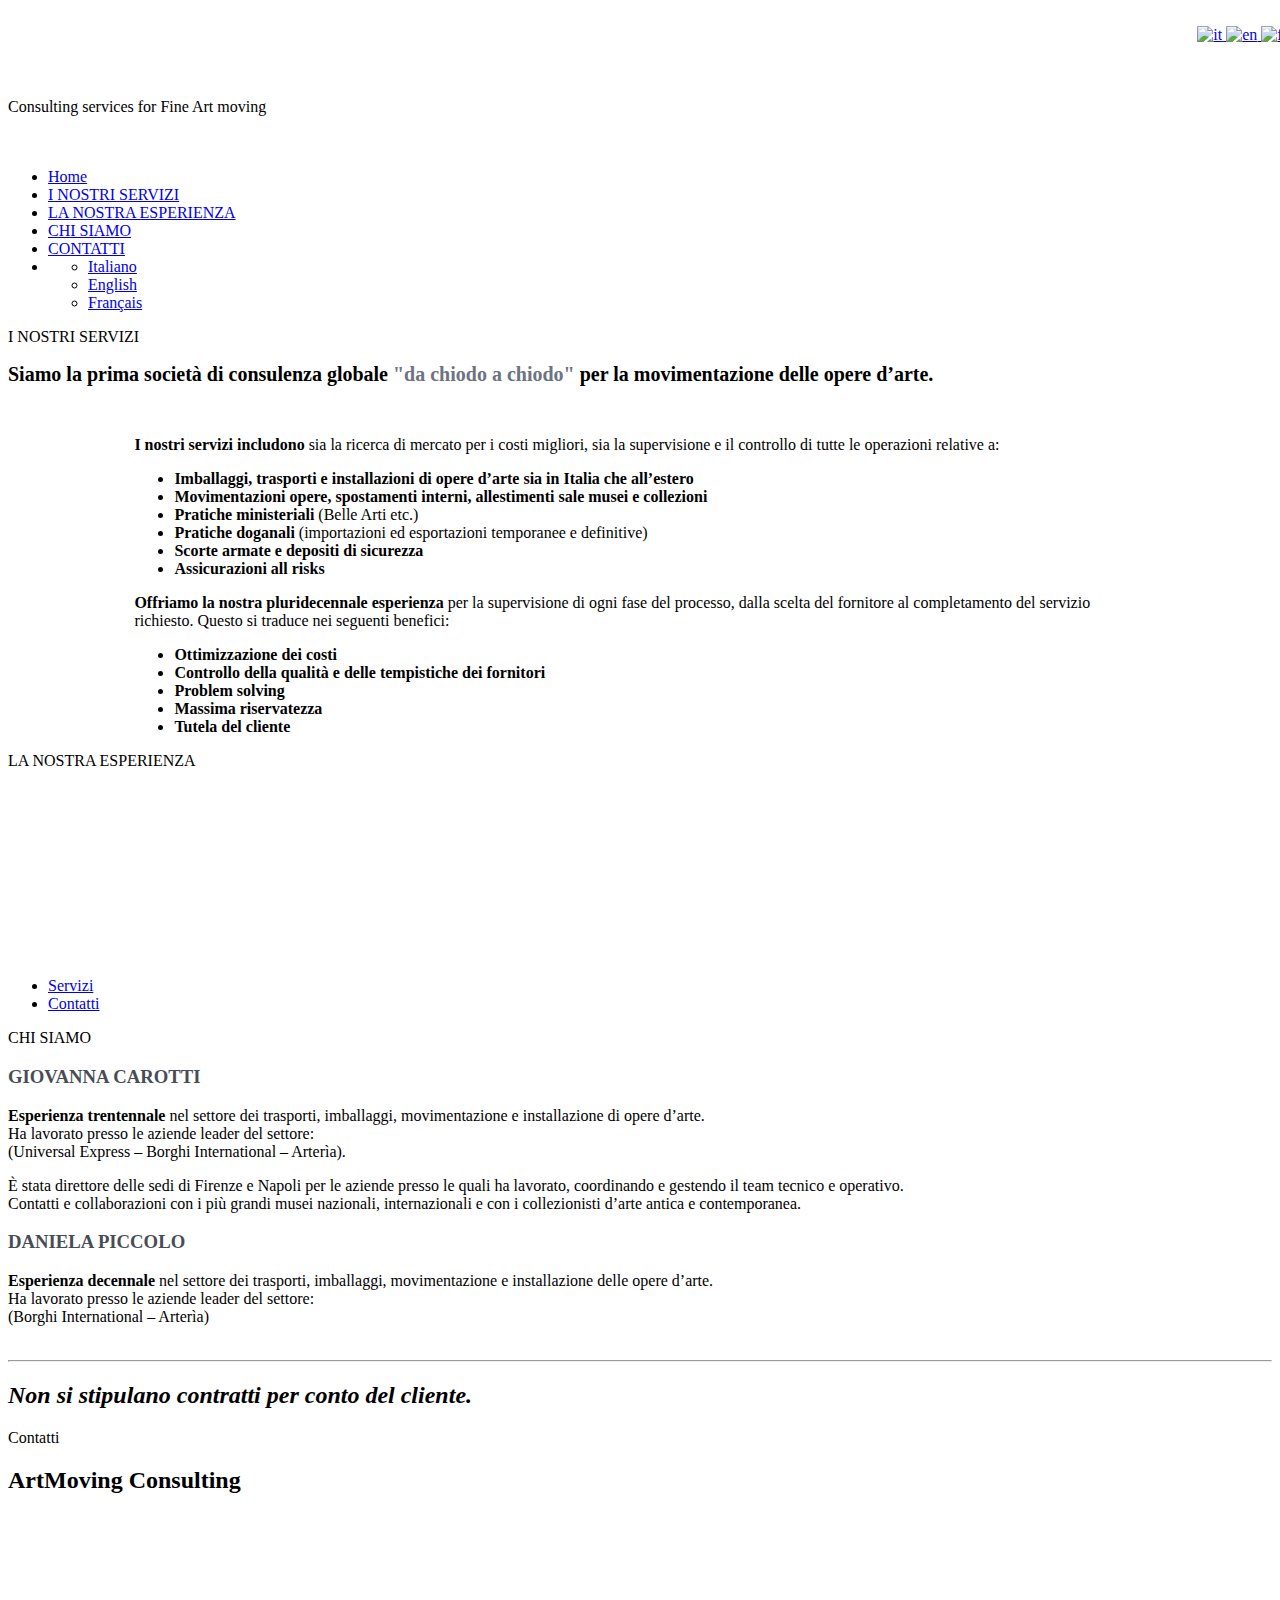
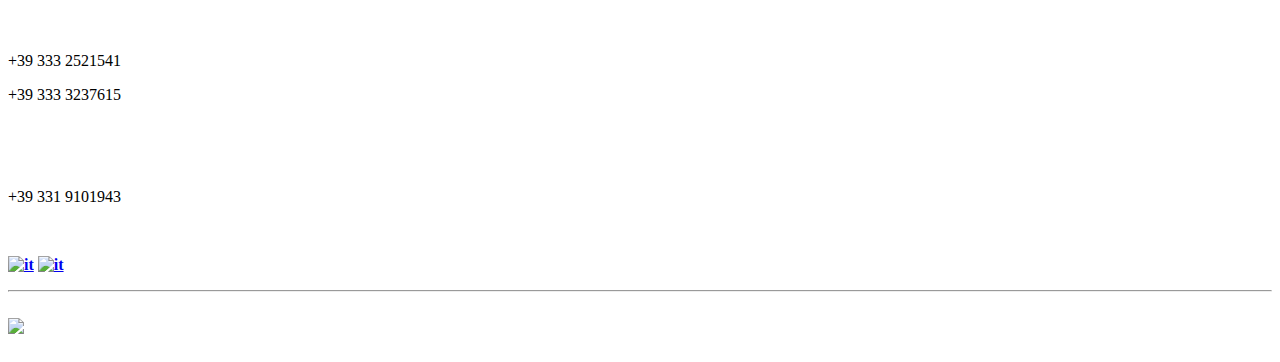
==== index.html @ 7da53ab7 "initial import" ====
<!DOCTYPE HTML>
<html>
	<head>
		<title>Art Moving Consulting</title>
		<meta http-equiv="content-type" content="text/html; charset=utf-8" />
		<meta name="description" content="Art Moving Consulting - consulting service for Fine Art Moving" />
		<meta name="keywords" content="Art Moving Consulting - consulting service for Fine Art Moving" />
		<link href="http://fonts.googleapis.com/css?family=Source+Sans+Pro:400,400italic,700,900" rel="stylesheet" />
		<link rel="icon" href="images/favicon.gif" type="image/gif" />
		<!--[if lte IE 8]><script src="js/html5shiv.js"></script><link rel="stylesheet" href="css/ie8.css" /><![endif]-->
		<script src="js/jquery.min.js"></script>
		<script src="js/jquery.dropotron.js"></script>
		<script src="js/config.js"></script>
		<script src="js/skel.min.js"></script>
		<script src="js/skel-panels.min.js"></script>
		<noscript>
			<link rel="stylesheet" href="css/skel-noscript.css" />
			<link rel="stylesheet" href="css/style.css" />
			<link rel="stylesheet" href="css/style-desktop.css" />
			<link rel="stylesheet" href="css/style-mobile.css" />
		</noscript>
	</head>
	<body class="homepage">

		<!-- Header Wrapper -->
			<div id="header-wrapper" class="wrapper">
				<div class="container">
					<div class="row">
						<div class="12u">
						
							<!-- Header -->
								<div id="header">
										<br/>
										<div style="width:100%;text-align:right; position: absolute;padding-right:30px;" class="mobile-hide">
											<a href="index.html" class="image">
												<img src="images/it.png" alt="it" />
											</a>
											<a href="index_en.html" class="image">
												<img src="images/en.png" alt="en" />
											</a>
											<a href="index_fr.html" class="image">
												<img src="images/fr.png" alt="fr" />
											</a>
										</div>
											
									<!-- Logo -->
										<div id="logo" >
											
											<br class="mobile-hide" />
											<br class="mobile-hide" />
											<br class="mobile-hide" />
											<a href="#" class="image ">
												<img src="images/logo_home.png" alt="" />
											</a>
											<br/>
											<!--<h1><a href="#">Art Moving consulting</a></h1>-->
											<span class="byline">Consulting services for Fine Art moving</span>
											<br/>
											<br/>
											<br/>
											<span class="byline"></span>
										</div>
									<!-- /Logo -->
									
									<!-- Nav -->
										<nav id="nav">
											<ul>
												<li class="current_page_item"><a href="#header-wrapper">Home</a></li>
												<li><a href="#titleServizi">I NOSTRI SERVIZI</a></li>
												<li><a href="#titleExperience">LA NOSTRA ESPERIENZA</a></li>
												<li><a href="#titleGallery">CHI SIAMO</a></li>
												<li><a href="#titleContacts">CONTATTI</a></li>
												<li>
													<ul>
														<li><a href="index.html">Italiano</a></li>
														<li><a href="index_en.html">English</a></li>
														<li><a href="index_fr.html">Français</a></li>
													</ul>
												</li>
											</ul>
										</nav>
							<!-- /Nav -->

								</div>
							<!-- /Header -->

						</div>
					</div>
				</div>
			</div>
		<!-- /Header Wrapper -->
		
		<!-- Intro Wrapper -->
			<div id="intro-wrapper" class="wrapper wrapper-style2">
				<div class="title" id="titleServizi">I NOSTRI SERVIZI</div>
				<div class="container">
					<div class="row">
						<div class="12u">
							
							<!-- Intro -->
								<section >
									<h2 style="font-size:1.25em;">Siamo la prima società di consulenza globale <strong style="color:#6D7381;">"da chiodo a chiodo"</strong> per la movimentazione delle opere d’arte.</h2>
									<br/>
									<div style="padding:0 10% 0 10%;">
										<div class="row">
											<div class="6u">
												<p >
													<strong>I nostri servizi includono</strong> sia la ricerca di mercato per i costi migliori, sia la supervisione e il controllo di tutte le operazioni relative a: <br class="mobile-hide" />
												
																				
												
													<ul >
														<li class="icon icon-ok-sign"><strong> Imballaggi, trasporti e installazioni di opere d’arte sia in Italia che all’estero</strong></li>
														<li class="icon icon-ok-sign"><strong> Movimentazioni opere, spostamenti interni, allestimenti sale musei e collezioni</strong></li>
														<li class="icon icon-ok-sign"><strong> Pratiche ministeriali</strong> (Belle Arti etc.)</li>
														<li class="icon icon-ok-sign"><strong> Pratiche doganali </strong>(importazioni ed esportazioni temporanee e definitive)</li>
														<li class="icon icon-ok-sign"><strong> Scorte armate e depositi di sicurezza</strong></li>
														<li class="icon icon-ok-sign"><strong> Assicurazioni all risks</strong></li>
													</ul>
													
												</p>
											</div>	
											<div class="6u">
												<p class="style2">
													<strong >Offriamo la nostra pluridecennale esperienza</strong> per la supervisione di ogni fase del processo, dalla scelta del fornitore al completamento del servizio richiesto. Questo si traduce nei seguenti benefici: <br class="mobile-hide" />
													<ul>
														<li class="icon icon-ok-sign"><strong> Ottimizzazione dei costi</strong></li>
														<li class="icon icon-ok-sign"><strong> Controllo della qualità e delle tempistiche dei fornitori</strong></li>
														<li class="icon icon-ok-sign"><strong> Problem solving</strong></li>
														<li class="icon icon-ok-sign"><strong> Massima riservatezza</strong></li>
														<li class="icon icon-ok-sign"><strong> Tutela del cliente</strong></li>
													</ul>
												</p>	
											</div>
										</div>	
									</div>
								</section>
								
							<!-- /Intro -->
							
						</div>
					</div>
				</div>
				
			</div>
		<!-- /Intro Wrapper -->
		
		<!-- Main Wrapper -->
			<div class="wrapper wrapper-style21" id="ourExperience">
				<div class="title" id="titleExperience">LA NOSTRA ESPERIENZA</div>
				<div class="container">
					<div class="row">
						<div class="12u">
							
							<!-- Main -->
								<div id="main">
									
									
									
									<!-- Features -->
										<section id="features">
											<div class="feature-list">
												<div>
													<div class="row">
														<div class="6u">
															<section>
																<h3 class="icon icon-folder-open"><font color="white">COSA FACCIAMO</font></h3>
																<p><font color="white"><b><font color="white">Dopo una lunga esperienza maturata lavorando per le maggiori aziende di opere d'arte </font></b> mettiamo la nostra preparazione a disposizione di collezionisti d’arte antica e contemporanea, musei, gallerie d’arte, fondazioni, per fornire consulenze per la movimentazione, l’imballaggio, il trasporto di opere d’arte, spedizioni, formalità di esportazione e importazione, assicurazioni.</font></p>
															</section>
														</div>
														<div class="6u">
															<section>
																<h3 class="icon icon-globe"><font color="white">A CHI CI RIVOLGIAMO</font></h3>
																<p><font color="white">A collezionisti, musei, gallerie, fondazioni <b><font color="white">offriamo</font></b> una figura specificatamente studiata per valutare i costi dei trasporti e delle movimentazioni delle opere d’arte, chiedendo preventivi e scegliendo quelli più vantaggiosi, una figura professionale di fiducia che abbia il know how delle operazioni e che conosca e sappia gestire tutti gli aspetti del lavoro.</font></p>
															</section>
														</div>
													</div>
												</div>
											</div>
											<ul class="actions actions-centered">
												<li><a href="#titleServizi" class="button button-style3 button-big">Servizi</a></li>
												<li><a href="#titleContacts" class="button button-style3 button-big">Contatti</a></li>
											</ul>
										</section>
									<!-- /Features -->
									
								</div>
							<!-- /Main -->
							
						</div>
					</div>
				</div>
			</div>
		<!-- /Main Wrapper -->
		
		<!-- Highlights Wrapper -->
			<div class="wrapper wrapper-style2" id="gallery">
				<div class="title" id="titleGallery">CHI SIAMO</div>
				<div class="container">
					<div class="row">
						<div class="12u">
						
						<!-- Highlights -->
								<div id="main">
								<!-- Image 
								
										<a href="#" class="image ">
											<img src="images/logo.png" alt="" />
										</a>
									 -->
									<section id="features">
									<div class="feature-list">
										<div>
											<div class="row">
												<div class="6u">
													<section >
														<h3 class="icon icon-star"><font color="#484d55">GIOVANNA CAROTTI</font></h3>
														<p><b>Esperienza trentennale </b>nel settore dei trasporti, imballaggi, movimentazione e installazione di opere d’arte.<br/> Ha lavorato presso le aziende leader del settore: <br/>(Universal Express – Borghi International – Arterìa).</p>
														<p class="style3">
														È stata direttore delle sedi di Firenze e Napoli per le aziende presso le quali ha lavorato, coordinando e gestendo il team tecnico e operativo. 
														<br/>Contatti e collaborazioni con i più grandi musei nazionali, internazionali e con i collezionisti d’arte antica e contemporanea.
														</p>
													</section>
												</div>
												<div class="6u">
													<section>
														<h3 class="icon icon-star"><font color="#484d55">DANIELA PICCOLO</font></h3>
														<p><b>Esperienza decennale </b> nel settore dei trasporti, imballaggi, movimentazione e installazione delle opere d’arte. <br/>Ha lavorato presso le aziende leader del settore: <br/>(Borghi International – Arterìa)
														<br class="mobile-hide" />
														<br class="mobile-hide" />
													</section>
												</div>
											</div>
										</div>
											
											
									</div>
								</div>
								</section>
							
									<hr>
									<footer class="style2">
										<h2><i>Non si stipulano contratti per conto del cliente.</i></h2>
									</footer>
								</section >
							</div>
						</div>
					</div>
				</div>
			</div>
		<!-- /Highlights Wrapper -->

		<!-- Footer Wrapper -->
			<div id="footer-wrapper" class="wrapper">
				<div class="title" id="titleContacts">Contatti</div>
				<div class="container">
					<div class="row">
						<div class="12u">

							<!-- Footer -->
								<div id="footer">
									<header class="style1">
										<h2>ArtMoving Consulting</h2>
									</header>
									<br class="mobile-hide" />
									<br class="mobile-hide" />
									<br class="mobile-hide" />
									<!--
									<div>
										<div class="row">
											
											<div class="6u">

												 Contact Form 
													<section class="footer-one">
														<form method="post" action="#">
															<div>
																<div class="row half">
																	<div class="6u">
																		<input type="text" class="text" name="name" id="contact-name" placeholder="Name" />
																	</div>
																	<div class="6u">
																		<input type="text" class="text" name="name" id="contact-email" placeholder="Email" />
																	</div>
																</div>
																<div class="row half">
																	<div class="12u">
																		<textarea name="message" id="contact-message" placeholder="Message"></textarea>
																	</div>
																</div>
																<div class="row">
																	<div class="12u">
																		<ul class="actions">
																			<li><input type="submit" class="button button-style1" value="Send" /></li>
																			<li><input type="reset" class="button button-style2" value="Reset" /></li>
																		</ul>
																	</div>
																</div>
															</div>
														</form>
													</section>
												 /Contact Form 

											</div>
											-->
											<div  class="12u">
											
												<!-- Contacts -->
													<section class="footer">
														<div class="feature-list">
															<div class="row">
																<!--
																<div class="4u">
																		<p><b><font color="white">Sede legale</font></b></p>
																		<p><font color="white">ArtMoving Consulting sas</font><br />

																			Casa La Croce 1 - Loc. Buggiana<br />
																			47010 Galeata (FC), Italia<br/>
																			<font color="white">P.IVA/VAT: IT04029960400</font>
																		</p>
																		<p class="icon icon-envelope"> 
																			<font color="white">info@artmovingconsulting.it</font>
																		</p>
																</div>
																
																	<div class="6u">
																		<section>
																			<h3 class="icon icon-comment">Social</h3>
																			<p>
																				<a href="http://twitter.com/n33co">@n33co</a><br />
																				<a href="http://dribbble.com/n33">dribbble.com/n33</a><br />
																				<a href="#">facebook.com/untitled</a>
																			</p>
																		</section>
																	</div>
																-->
																<div class="4u">
																	<section id="contactsGiovanna">
																		<p><b><font color="white">Giovanna Carotti</font></b>
																		</p>
																		<p class="icon icon-envelope"> 
																			<font color="white">giovanna@artmovingconsulting.it</font>
																		</p>
																		<p class="icon icon-phone"> 
																			+39 333 2521541
																		</p>
																		<p class="icon icon-phone"> 
																			+39 333 3237615
																		</p>
																	</section>
																</div>
																<div class="4u">
																	<section id="contactsDaniela">
																		<p><b><font color="white">Daniela Piccolo</font></b>
																		</p>
																		<p class="icon icon-envelope"> 
																			<font color="white">daniela@artmovingconsulting.it</font>
																		</p>
																		<p class="icon icon-phone"> 
																			+39 331 9101943
																		</p>
																	</section>
																</div>
																<div class="4u">
																		<section>
																			<p><b><font color="white">Social</p>
																			<p><a href="https://www.facebook.com/pages/Art-Moving-Consulting/504362689684345"><img src="images/fb.png" alt="it" /></a>&nbsp;<a href="https://twitter.com/ArtMovingConsul"><img src="images/tw.png" alt="it" /></a></p>
																		</section>
																</div>
															</div>
														</div>
													</section>
												<!-- /Contacts -->
													
											</div>
											<!--
										</div>
									</div>
									-->
									<hr />
								</div>
							<!-- /Footer -->

							<!-- Copyright -->
								<div id="copyright">
									<span>
										&copy; Copyright 2013-2014 &nbsp;&nbsp;&nbsp; <font color="white">ArtMoving Consulting sas</font> &nbsp;&nbsp;&nbsp;  P.IVA/VAT: <font color="white">IT04029960400</font> &nbsp;&nbsp;&nbsp; <font color="white">info@artmovingconsulting.it </font> 
									</span>
									<span>
										<font style="font-size:9px;"> thanks to</font> <br/>
										<img src="images/cc30.png" alt="CC3.0"  style="width:60px;height:25px;" /> <br/>
										<font style="font-size:9px;"> html5up.net</font>
									</span>
								</div>

							<!-- /Copyright -->
							
						</div>
					</div>

				</div>
			</div>
			
		<!-- /Footer Wrapper -->

	</body>
</html>
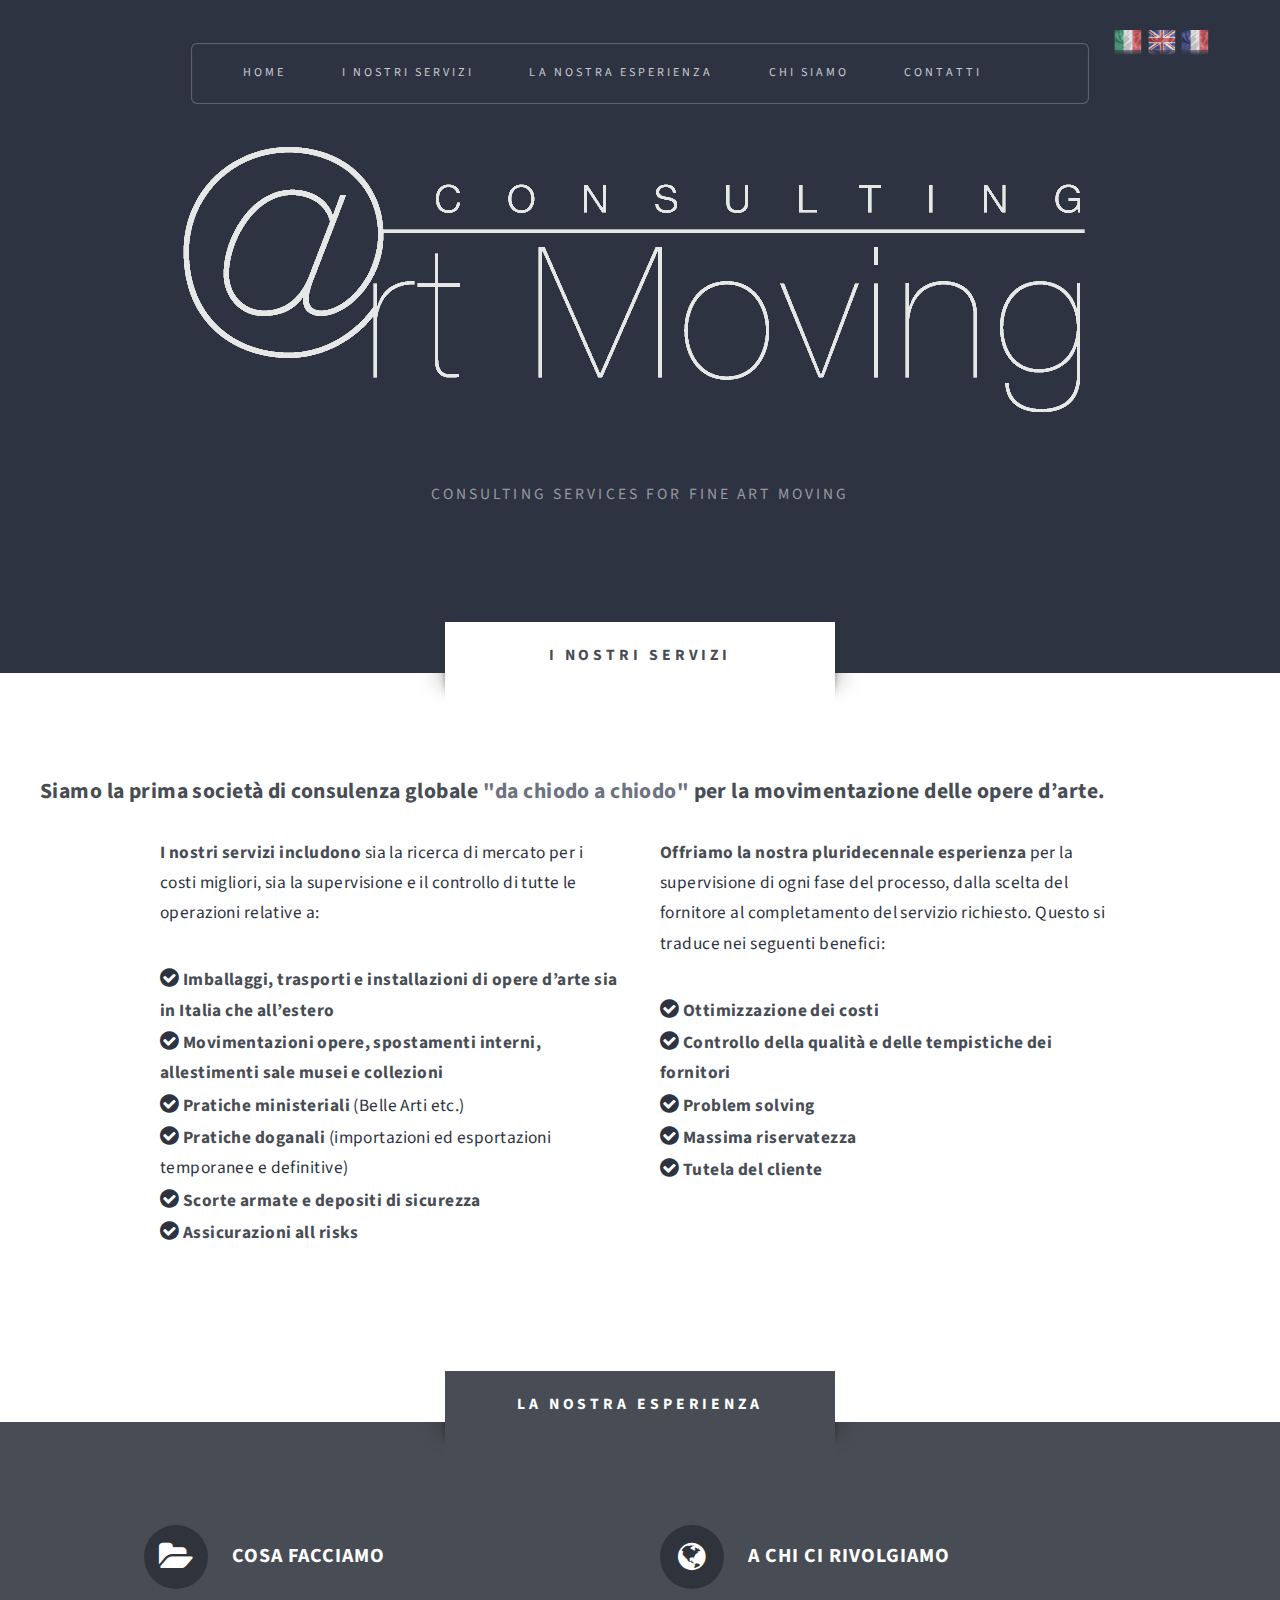
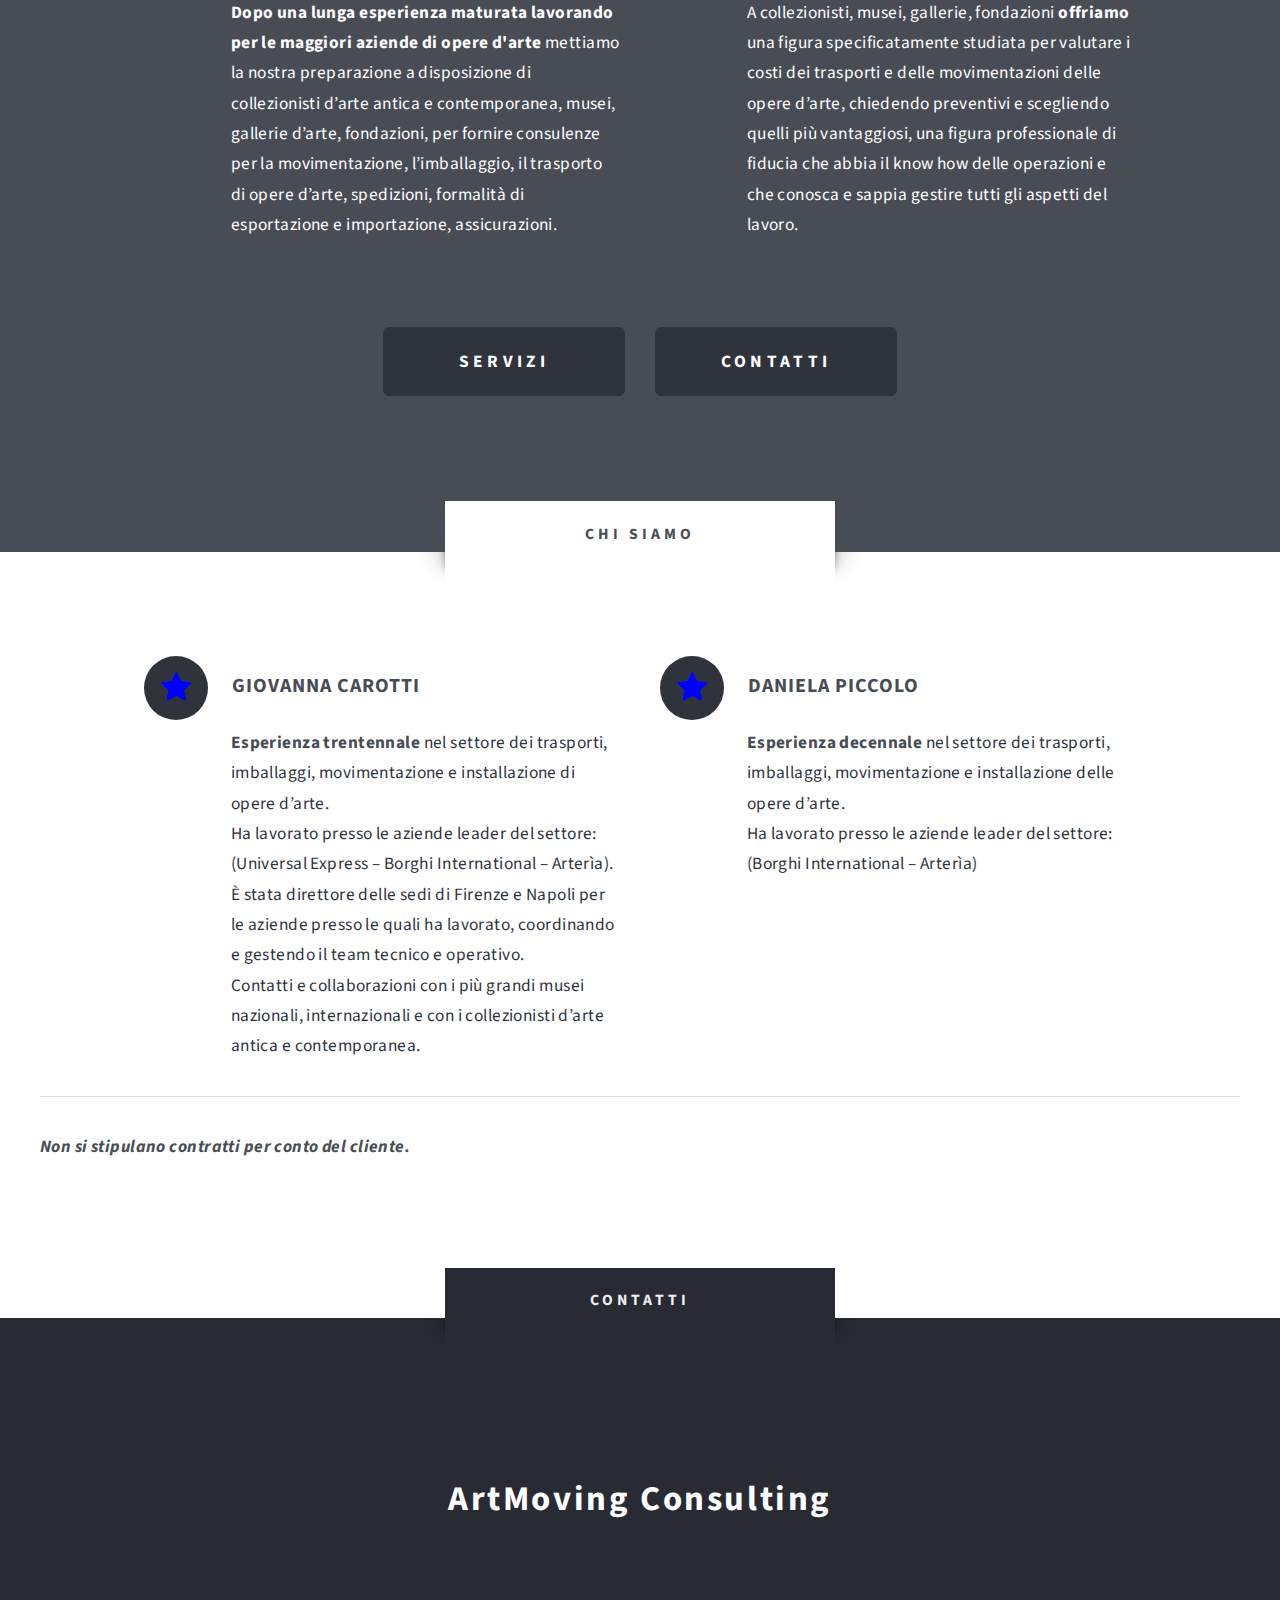
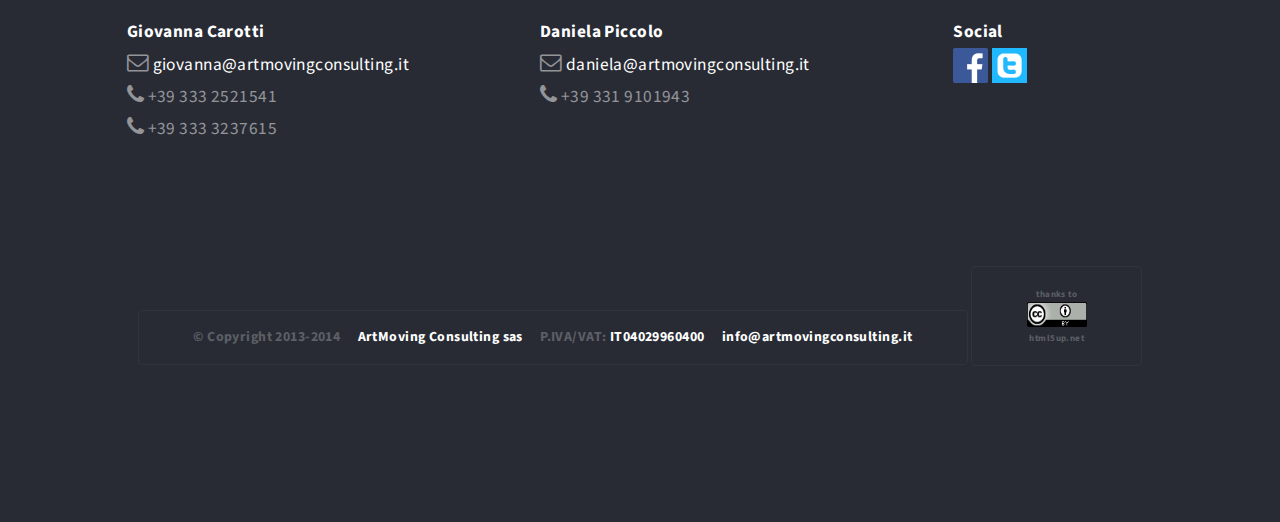
==== commit e9d16678: "Update index.html" ====
--- a/index.html
+++ b/index.html
@@ -6,7 +6,7 @@
 		<meta name="description" content="Art Moving Consulting - consulting service for Fine Art Moving" />
 		<meta name="keywords" content="Art Moving Consulting - consulting service for Fine Art Moving" />
 		<link href="http://fonts.googleapis.com/css?family=Source+Sans+Pro:400,400italic,700,900" rel="stylesheet" />
-		<link rel="icon" href="images/favicon.gif" type="image/gif" />
+		<link rel="icon" href="https://artmovingconsulting.herokuapp.com/images/favicon.gif" type="image/gif" />
 		<!--[if lte IE 8]><script src="js/html5shiv.js"></script><link rel="stylesheet" href="css/ie8.css" /><![endif]-->
 		<script src="js/jquery.min.js"></script>
 		<script src="js/jquery.dropotron.js"></script>
@@ -404,4 +404,4 @@
 		<!-- /Footer Wrapper -->
 
 	</body>
-</html>+</html>
--- a/css/ie8.css
+++ b/css/ie8.css
@@ -0,0 +1,28 @@
+/*
+	Escape Velocity 2.0 by HTML5 UP
+	html5up.net | @n33co
+	Free for personal and commercial use under the CCA 3.0 license (html5up.net/license)
+*/
+
+/*********************************************************************************/
+/* Wrappers                                                                      */
+/*********************************************************************************/
+
+	.wrapper
+	{
+	}
+
+		.wrapper .title:before,
+		.wrapper .title:after
+		{
+			display: none;
+    	}
+ 
+/*********************************************************************************/
+/* Copyright                                                                     */
+/*********************************************************************************/
+
+	#copyright
+	{
+		margin: 0em 0 0 0;
+	}
--- a/css/skel-noscript.css
+++ b/css/skel-noscript.css
@@ -0,0 +1 @@
+html,body,div,span,applet,object,iframe,h1,h2,h3,h4,h5,h6,p,blockquote,pre,a,abbr,acronym,address,big,cite,code,del,dfn,em,img,ins,kbd,q,s,samp,small,strike,strong,sub,sup,tt,var,b,u,i,center,dl,dt,dd,ol,ul,li,fieldset,form,label,legend,table,caption,tbody,tfoot,thead,tr,th,td,article,aside,canvas,details,embed,figure,figcaption,footer,header,hgroup,menu,nav,output,ruby,section,summary,time,mark,audio,video{margin:0;padding:0;border:0;font-size:100%;font:inherit;vertical-align:baseline}article,aside,details,figcaption,figure,footer,header,hgroup,menu,nav,section{display:block}body{line-height:1}ol,ul{list-style:none}blockquote,q{quotes:none}blockquote:before,blockquote:after,q:before,q:after{content:'';content:none}table{border-collapse:collapse;border-spacing:0}body{-webkit-text-size-adjust:none}*,*:before,*:after{-moz-box-sizing:border-box;-webkit-box-sizing:border-box;-o-box-sizing:border-box;-ms-box-sizing:border-box;box-sizing:border-box}.container{width:1200px;margin:0 auto}.\31 2u{width:100%}.\31 1u{width:91.6666666667%}.\31 0u{width:83.3333333333%}.\39 u{width:75%}.\38 u{width:66.6666666667%}.\37 u{width:58.3333333333%}.\36 u{width:50%}.\35 u{width:41.6666666667%}.\34 u{width:33.3333333333%}.\33 u{width:25%}.\32 u{width:16.6666666667%}.\31 u{width:8.3333333333%}.\-11u{margin-left:91.6666666667%}.\-10u{margin-left:83.3333333333%}.\-9u{margin-left:75%}.\-8u{margin-left:66.6666666667%}.\-7u{margin-left:58.3333333333%}.\-6u{margin-left:50%}.\-5u{margin-left:41.6666666667%}.\-4u{margin-left:33.3333333333%}.\-3u{margin-left:25%}.\-2u{margin-left:16.6666666667%}.\-1u{margin-left:8.3333333333%}.row>*{padding:40px 0 0 40px;float:left;-moz-box-sizing:border-box;-webkit-box-sizing:border-box;-o-box-sizing:border-box;-ms-box-sizing:border-box;box-sizing:border-box}.row+.row>*{padding-top:40px}.row{margin-left:-40px}.row:after{content:'';display:block;clear:both;height:0}.row:first-child>*{padding-top:0}.row>*{padding-top:0}.row.flush{margin-left:0}.row.flush>*{padding:0 !important}.row.half>*{padding:20px 0 0 20px}.row.half+.row.half>*{padding-top:20px}.row.half{margin-left:-20px}.row.double>*{padding:80px 0 0 80px}.row.double+.row.double>*{padding-top:80px}.row.double{margin-left:-80px}--- a/css/style.css
+++ b/css/style.css
@@ -0,0 +1,1176 @@
+@charset 'UTF-8';
+
+@font-face
+{
+	font-family: 'FontAwesome';
+	src: url('fonts/fontawesome-webfont.eot?v=3.0.1');
+	src: url('fonts/fontawesome-webfont.eot?#iefix&v=3.0.1') format('embedded-opentype'),
+	     url('fonts/fontawesome-webfont.woff?v=3.0.1') format('woff'),
+	     url('fonts/fontawesome-webfont.ttf?v=3.0.1') format('truetype'),
+	     url('fonts/fontawesome-webfont.svg#FontAwesome') format('svg');
+	font-weight: normal;
+	font-style: normal;
+}
+
+@font-face
+{
+	font-family: 'Font-Awesome-Social';
+	src: url('fonts/fontawesome-social-webfont.eot');
+	src: url('fonts/fontawesome-social-webfont.eot?#iefix') format('embedded-opentype'),
+	     url('fonts/fontawesome-social-webfont.woff') format('woff'),
+		 url('fonts/fontawesome-social-webfont.ttf') format('truetype'),
+		 url('fonts/fontawesome-social-webfont.svg#Font-Awesome-More') format('svg');
+	font-weight: normal;
+	font-style: normal;
+}
+/*
+	Escape Velocity 2.0 by HTML5 UP
+	html5up.net | @n33co
+	Free for personal and commercial use under the CCA 3.0 license (html5up.net/license)
+*/
+
+/*********************************************************************************/
+/* Basic                                                                         */
+/*********************************************************************************/
+
+	*
+	{
+		-moz-box-sizing: border-box;
+		-webkit-box-sizing: border-box;
+		-o-box-sizing: border-box;
+		-ms-box-sizing: border-box;
+		box-sizing: border-box;
+	}
+
+	body, input, textarea, select
+	{
+		font-family: 'Source Sans Pro', sans-serif;
+		font-weight: 400;
+		color: #2D3341;
+	}
+
+	h1,h2,h3,h4,h5,h6
+	{
+		font-weight: 700;
+		color: #484d55;
+	}
+	
+	h1 a, h2 a, h3 a, h4 a, h5 a, h6 a
+	{
+		color: inherit;
+		text-decoration: none;
+	}
+
+	a
+	{
+		text-decoration: underline;
+		color: #717479;
+		-moz-transition: color .25s ease-in-out;
+		-webkit-transition: color .25s ease-in-out;
+		-o-transition: color .25s ease-in-out;
+		-ms-transition: color .25s ease-in-out;
+		transition: color .25s ease-in-out;
+	}
+	
+		a:hover
+		{
+			text-decoration: none;
+		}
+
+	strong, b
+	{
+		font-weight: 700;
+		color: #484d55;
+	}
+	
+	blockquote
+	{
+		border-left: solid 0.5em #ddd;
+		padding: 1em 0 1em 2em;
+		font-style: italic;
+	}
+	
+	em, i
+	{
+		font-style: italic;
+	}
+	
+	hr
+	{
+		border: 0;
+		border-top: solid 1px #ddd;
+	}
+	
+	sub
+	{
+		position: relative;
+		top: 0.5em;
+		font-size: 0.8em;
+	}
+	
+	sup
+	{
+		position: relative;
+		top: -0.5em;
+		font-size: 0.8em;
+	}
+	
+	table
+	{
+		width: 100%;
+	}
+	
+		table.style1
+		{
+			width: 100%;
+		}
+		
+			table.style1 tbody tr:nth-child(2n+2)
+			{
+				background: #f4f4f4;
+			}
+			
+			table.style1 td
+			{
+				padding: 0.5em 1em 0.5em 1em;
+			}
+			
+			table.style1 th
+			{
+				text-align: left;
+				font-weight: 400;
+				padding: 0.5em 1em 0.5em 1em;
+			}
+		
+			table.style1 thead
+			{
+				background: #484d55;
+				color: #fff;
+			}
+			
+			table.style1 tfoot
+			{
+				background: #eee;
+			}
+			
+			table.style1 tbody
+			{
+			}
+
+	form
+	{
+	}
+	
+		form label
+		{
+			display: block;
+			color: #484d55;
+		}
+	
+		form input.text,
+		form select,
+		form textarea
+		{
+			-webkit-appearance: none;
+			display: block;
+			border: 0;
+			background: #eee;
+			box-shadow: inset 0px 0px 1px 0px #a0a1a7;
+			border-radius: 0.35em;
+			width: 100%;
+			padding: 0.75em 1em 0.75em 1em;
+			-moz-transition: all .25s ease-in-out;
+			-webkit-transition: all .25s ease-in-out;
+			-o-transition: all .25s ease-in-out;
+			-ms-transition: all .25s ease-in-out;
+			transition: all .25s ease-in-out;
+		}
+
+			form input.text:hover,
+			form select:hover,
+			form textarea:hover
+			{
+			}
+
+			form input.text:focus,
+			form select:focus,
+			form textarea:focus
+			{
+				background: #f8f8f8;
+			}
+			
+			form textarea
+			{
+				min-height: 12em;
+			}
+
+			form .formerize-placeholder
+			{
+				color: #555 !important;
+				font-style: italic;
+			}
+
+			form ::-webkit-input-placeholder
+			{
+				color: #555 !important;
+				font-style: italic;
+			}
+
+			form :-moz-placeholder
+			{
+				color: #555 !important;
+				font-style: italic;
+			}
+
+			form ::-moz-placeholder
+			{
+				color: #555 !important;
+				font-style: italic;
+			}
+
+			form :-ms-input-placeholder
+			{
+				color: #555 !important;
+				font-style: italic;
+			}
+
+			form ::-moz-focus-inner
+			{
+				border: 0;
+			}
+
+	.nobr
+	{
+		white-space: nowrap;
+	}
+
+	br.clear
+	{
+		clear: both;
+	}
+	
+	p, ul, ol, dl, table, blockquote, form
+	{
+		margin-bottom: 2em;
+	}
+	
+	section,
+	article
+	{
+		margin-bottom: 3em;
+	}
+	
+	section > :last-child,
+	article > :last-child
+	{
+		margin-bottom: 0;
+	}
+
+	section:last-child,
+	article:last-child
+	{
+		margin-bottom: 0;
+	}
+	
+	header.style1
+	{
+		text-align: center;
+	}
+
+		header.style1 h2
+		{
+			font-weight: 700;
+		}
+		
+		header.style1 .byline
+		{
+			color: #b1b4b9;
+		}
+
+	.image
+	{
+		display: inline-block;
+	}
+	
+		.image img
+		{
+			display: block;
+			width: 100%;
+		}
+
+	.image-full
+	{
+		display: block;
+		width: 100%;
+		margin: 0 0 2em 0;
+	}
+
+	.image-left
+	{
+		float: left;
+		margin: 0 2em 2em 0;
+	}
+	
+	.image-centered
+	{
+		display: block;
+		margin: 0 0 2em 0;
+	}
+
+		.image-centered img
+		{
+			margin: 0 auto;
+			width: auto;
+		}
+		
+	.image-featured
+	{
+		display: block;
+		width: 100%;
+		margin: 0 0 2em 0;
+	}
+	
+	.button
+	{
+		display: inline-block;
+		background: #444;
+		text-align: center;
+		text-transform: uppercase;
+		font-weight: 700;
+		letter-spacing: 0.25em;
+		text-decoration: none;
+		border-radius: 0.35em;
+		border: 0;
+		outline: 0;
+		cursor: pointer;
+		-moz-transition: all .25s ease-in-out;
+		-webkit-transition: all .25s ease-in-out;
+		-o-transition: all .25s ease-in-out;
+		-ms-transition: all .25s ease-in-out;
+		transition: all .25s ease-in-out;
+	}
+
+		.button-style1
+		{
+			background: #e97770;
+			color: #fff;
+		}
+
+			.button-style1:hover
+			{
+				background-color: #f98780;
+			}
+			
+			.button-style1:active
+			{
+				background-color: #d96760;
+			}
+
+		.button-style2
+		{
+			background: none;
+			color: #606167;
+			box-shadow: inset 0px 0px 2px 0px #a0a1a7;
+		}
+		
+			.button-style2:hover
+			{
+				box-shadow: inset 0px 0px 2px 0px #606167;
+			}
+		
+			.button-style2:active
+			{
+				box-shadow: inset 0px 0px 2px 0px #202127;
+			}
+
+		.button-style3
+		{
+			background: #2f333b;
+			color: #fff;
+		}
+
+			.button-style3:hover
+			{
+				background-color: #3f434b;
+			}
+			
+			.button-style3:active
+			{
+				background-color: #1f232b;
+			}
+			
+		.button-style4
+		{
+			background: #919499;
+			color: #484D55 ;
+		}
+
+			.button-style4:hover
+			{
+				background-color: #1f232b;
+			}
+			
+			.button-style4:active
+			{
+				background-color: #2f333b;
+			}
+	ul.style1
+	{
+	}
+	
+	ul.style2
+	{
+	}
+	
+		ul.style2 li
+		{
+			border-top: solid 1px #eee;
+			padding: 1.5em 0 0 0;
+			margin: 1.5em 0 0 0;
+		}
+		
+		ul.style2 li:first-child
+		{
+			border-top: 0;
+			padding-top: 0;
+			margin-top: 0;
+		}
+	
+	ul.style3
+	{
+		align: right;
+	}
+	
+		ul.style3 li
+		{
+			border-top: solid 1px #eee;
+			padding: 0.5em 0 0 0;
+			margin: 0.5em 0 0 0;
+		}
+		
+		ul.style3 li:first-child
+		{
+			border-top: 0;
+			padding-top: 0;
+			margin-top: 0;
+		}
+	
+	ol.style1
+	{
+	}
+		
+	.actions
+	{
+	}
+
+	.feature-list
+	{
+	}
+
+		.feature-list h3
+		{
+			color: #e97770 !important;
+		}
+		
+			.feature-list h3:before
+			{
+				position: relative;
+				display: inline-block;
+				color: #fff;
+				background: #2f333b;
+				border-radius: 1em;
+				text-align: center;
+			}
+
+/*********************************************************************************/
+/* Icons                                                                         */
+/*********************************************************************************/
+
+	/*
+		Powered by:
+		
+		Font Awesome (http://fortawesome.github.com/Font-Awesome/)
+		Font Awesome More (http://gregoryloucas.github.com/Font-Awesome-More/)
+	*/
+
+	.icon
+	{
+		text-decoration: none;
+	}
+
+		.icon:before
+		{
+			font-size: 1.25em;
+			text-decoration: none;
+			font-family: FontAwesome;
+			font-weight: normal;
+			font-style: normal;
+			-webkit-text-rendering: optimizeLegibility;
+			-moz-text-rendering: optimizeLegibility;
+			-ms-text-rendering: optimizeLegibility;
+			-o-text-rendering: optimizeLegibility;
+			text-rendering: optimizeLegibility;
+			-webkit-font-smoothing: antialiased;
+			-moz-font-smoothing: antialiased;
+			-ms-font-smoothing: antialiased;
+			-o-font-smoothing: antialiased;
+			font-smoothing: antialiased;
+			-webkit-font-feature-settings: "liga" 1, "dlig" 1;
+			-moz-font-feature-settings: "liga=1, dlig=1";
+			-ms-font-feature-settings: "liga" 1, "dlig" 1;
+			-o-font-feature-settings: "liga" 1, "dlig" 1;
+			font-feature-settings: "liga" 1, "dlig" 1;
+		}
+
+		
+		.icon-glass:before                { content: "\f000"; }
+		.icon-music:before                { content: "\f001"; }
+		.icon-search:before               { content: "\f002"; }
+		.icon-envelope:before             { content: "\f003"; }
+		.icon-heart:before                { content: "\f004"; }
+		.icon-star:before                 { content: "\f005"; color:blue !important; }
+		.icon-star-empty:before           { content: "\f006"; color:blue !important; }
+		.icon-user:before                 { content: "\f007"; }
+		.icon-film:before                 { content: "\f008"; }
+		.icon-th-large:before             { content: "\f009"; }
+		.icon-th:before                   { content: "\f00a"; }
+		.icon-th-list:before              { content: "\f00b"; }
+		.icon-ok:before                   { content: "\f00c"; }
+		.icon-remove:before               { content: "\f00d"; }
+		.icon-zoom-in:before              { content: "\f00e"; }
+
+		.icon-zoom-out:before             { content: "\f010"; }
+		.icon-off:before                  { content: "\f011"; }
+		.icon-signal:before               { content: "\f012"; }
+		.icon-cog:before                  { content: "\f013"; }
+		.icon-trash:before                { content: "\f014"; }
+		.icon-home:before                 { content: "\f015"; }
+		.icon-file:before                 { content: "\f016"; }
+		.icon-time:before                 { content: "\f017"; }
+		.icon-road:before                 { content: "\f018"; }
+		.icon-download-alt:before         { content: "\f019"; }
+		.icon-download:before             { content: "\f01a"; }
+		.icon-upload:before               { content: "\f01b"; }
+		.icon-inbox:before                { content: "\f01c"; }
+		.icon-play-circle:before          { content: "\f01d"; }
+		.icon-repeat:before               { content: "\f01e"; }
+
+		/* \f020 doesn't work in Safari. all shifted one down */
+		.icon-refresh:before              { content: "\f021"; }
+		.icon-list-alt:before             { content: "\f022"; }
+		.icon-lock:before                 { content: "\f023"; }
+		.icon-flag:before                 { content: "\f024"; }
+		.icon-headphones:before           { content: "\f025"; }
+		.icon-volume-off:before           { content: "\f026"; }
+		.icon-volume-down:before          { content: "\f027"; }
+		.icon-volume-up:before            { content: "\f028"; }
+		.icon-qrcode:before               { content: "\f029"; }
+		.icon-barcode:before              { content: "\f02a"; }
+		.icon-tag:before                  { content: "\f02b"; }
+		.icon-tags:before                 { content: "\f02c"; }
+		.icon-book:before                 { content: "\f02d"; }
+		.icon-bookmark:before             { content: "\f02e"; }
+		.icon-print:before                { content: "\f02f"; }
+
+		.icon-camera:before               { content: "\f030"; }
+		.icon-font:before                 { content: "\f031"; }
+		.icon-bold:before                 { content: "\f032"; }
+		.icon-italic:before               { content: "\f033"; }
+		.icon-text-height:before          { content: "\f034"; }
+		.icon-text-width:before           { content: "\f035"; }
+		.icon-align-left:before           { content: "\f036"; }
+		.icon-align-center:before         { content: "\f037"; }
+		.icon-align-right:before          { content: "\f038"; }
+		.icon-align-justify:before        { content: "\f039"; }
+		.icon-list:before                 { content: "\f03a"; }
+		.icon-indent-left:before          { content: "\f03b"; }
+		.icon-indent-right:before         { content: "\f03c"; }
+		.icon-facetime-video:before       { content: "\f03d"; }
+		.icon-picture:before              { content: "\f03e"; }
+
+		.icon-pencil:before               { content: "\f040"; }
+		.icon-map-marker:before           { content: "\f041"; }
+		.icon-adjust:before               { content: "\f042"; }
+		.icon-tint:before                 { content: "\f043"; }
+		.icon-edit:before                 { content: "\f044"; padding-top: 1px; padding-left: 1px; }
+		.icon-share:before                { content: "\f045"; }
+		.icon-check:before                { content: "\f046"; }
+		.icon-move:before                 { content: "\f047"; }
+		.icon-step-backward:before        { content: "\f048"; }
+		.icon-fast-backward:before        { content: "\f049"; }
+		.icon-backward:before             { content: "\f04a"; }
+		.icon-play:before                 { content: "\f04b"; }
+		.icon-pause:before                { content: "\f04c"; }
+		.icon-stop:before                 { content: "\f04d"; }
+		.icon-forward:before              { content: "\f04e"; }
+
+		.icon-fast-forward:before         { content: "\f050"; }
+		.icon-step-forward:before         { content: "\f051"; }
+		.icon-eject:before                { content: "\f052"; }
+		.icon-chevron-left:before         { content: "\f053"; }
+		.icon-chevron-right:before        { content: "\f054"; }
+		.icon-plus-sign:before            { content: "\f055"; }
+		.icon-minus-sign:before           { content: "\f056"; }
+		.icon-remove-sign:before          { content: "\f057"; }
+		.icon-ok-sign:before              { content: "\f058"; }
+		.icon-question-sign:before        { content: "\f059"; }
+		.icon-info-sign:before            { content: "\f05a"; }
+		.icon-screenshot:before           { content: "\f05b"; }
+		.icon-remove-circle:before        { content: "\f05c"; }
+		.icon-ok-circle:before            { content: "\f05d"; }
+		.icon-ban-circle:before           { content: "\f05e"; }
+
+		.icon-arrow-left:before           { content: "\f060"; }
+		.icon-arrow-right:before          { content: "\f061"; }
+		.icon-arrow-up:before             { content: "\f062"; }
+		.icon-arrow-down:before           { content: "\f063"; }
+		.icon-share-alt:before            { content: "\f064"; }
+		.icon-resize-full:before          { content: "\f065"; }
+		.icon-resize-small:before         { content: "\f066"; }
+		.icon-plus:before                 { content: "\f067"; }
+		.icon-minus:before                { content: "\f068"; }
+		.icon-asterisk:before             { content: "\f069"; }
+		.icon-exclamation-sign:before     { content: "\f06a"; }
+		.icon-gift:before                 { content: "\f06b"; }
+		.icon-leaf:before                 { content: "\f06c"; }
+		.icon-fire:before                 { content: "\f06d"; }
+		.icon-eye-open:before             { content: "\f06e"; }
+
+		.icon-eye-close:before            { content: "\f070"; }
+		.icon-warning-sign:before         { content: "\f071"; }
+		.icon-plane:before                { content: "\f072"; }
+		.icon-calendar:before             { content: "\f073"; }
+		.icon-random:before               { content: "\f074"; }
+		.icon-comment:before              { content: "\f075"; }
+		.icon-magnet:before               { content: "\f076"; }
+		.icon-chevron-up:before           { content: "\f077"; }
+		.icon-chevron-down:before         { content: "\f078"; }
+		.icon-retweet:before              { content: "\f079"; }
+		.icon-shopping-cart:before        { content: "\f07a"; }
+		.icon-folder-close:before         { content: "\f07b"; }
+		.icon-folder-open:before          { content: "\f07c"; }
+		.icon-resize-vertical:before      { content: "\f07d"; }
+		.icon-resize-horizontal:before    { content: "\f07e"; }
+
+		.icon-bar-chart:before            { content: "\f080"; }
+		.icon-twitter-sign:before         { content: "\f081"; }
+		.icon-facebook-sign:before        { content: "\f082"; }
+		.icon-camera-retro:before         { content: "\f083"; }
+		.icon-key:before                  { content: "\f084"; }
+		.icon-cogs:before                 { content: "\f085"; }
+		.icon-comments:before             { content: "\f086"; }
+		.icon-thumbs-up:before            { content: "\f087"; }
+		.icon-thumbs-down:before          { content: "\f088"; }
+		.icon-star-half:before            { content: "\f089"; }
+		.icon-heart-empty:before          { content: "\f08a"; }
+		.icon-signout:before              { content: "\f08b"; }
+		.icon-linkedin-sign:before        { content: "\f08c"; }
+		.icon-pushpin:before              { content: "\f08d"; }
+		.icon-external-link:before        { content: "\f08e"; }
+
+		.icon-signin:before               { content: "\f090"; }
+		.icon-trophy:before               { content: "\f091"; }
+		.icon-github-sign:before          { content: "\f092"; }
+		.icon-upload-alt:before           { content: "\f093"; }
+		.icon-lemon:before                { content: "\f094"; }
+		.icon-phone:before                { content: "\f095"; }
+		.icon-check-empty:before          { content: "\f096"; }
+		.icon-bookmark-empty:before       { content: "\f097"; }
+		.icon-phone-sign:before           { content: "\f098"; }
+		.icon-twitter:before              { content: "\f099"; padding-left: 2px; }
+		.icon-facebook:before             { content: "\f09a"; padding-left: 6px; }
+		.icon-github:before               { content: "\f09b"; }
+		.icon-unlock:before               { content: "\f09c"; }
+		.icon-credit-card:before          { content: "\f09d"; }
+		.icon-rss:before                  { content: "\f09e"; }
+
+		.icon-hdd:before                  { content: "\f0a0"; }
+		.icon-bullhorn:before             { content: "\f0a1"; }
+		.icon-bell:before                 { content: "\f0a2"; }
+		.icon-certificate:before          { content: "\f0a3"; }
+		.icon-hand-right:before           { content: "\f0a4"; }
+		.icon-hand-left:before            { content: "\f0a5"; }
+		.icon-hand-up:before              { content: "\f0a6"; }
+		.icon-hand-down:before            { content: "\f0a7"; }
+		.icon-circle-arrow-left:before    { content: "\f0a8"; }
+		.icon-circle-arrow-right:before   { content: "\f0a9"; }
+		.icon-circle-arrow-up:before      { content: "\f0aa"; }
+		.icon-circle-arrow-down:before    { content: "\f0ab"; }
+		.icon-globe:before                { content: "\f0ac"; }
+		.icon-wrench:before               { content: "\f0ad"; }
+		.icon-tasks:before                { content: "\f0ae"; }
+
+		.icon-filter:before               { content: "\f0b0"; }
+		.icon-briefcase:before            { content: "\f0b1"; }
+		.icon-fullscreen:before           { content: "\f0b2"; }
+
+		.icon-group:before                { content: "\f0c0"; }
+		.icon-link:before                 { content: "\f0c1"; }
+		.icon-cloud:before                { content: "\f0c2"; }
+		.icon-beaker:before               { content: "\f0c3"; }
+		.icon-cut:before                  { content: "\f0c4"; }
+		.icon-copy:before                 { content: "\f0c5"; }
+		.icon-paper-clip:before           { content: "\f0c6"; }
+		.icon-save:before                 { content: "\f0c7"; }
+		.icon-sign-blank:before           { content: "\f0c8"; }
+		.icon-reorder:before              { content: "\f0c9"; }
+		.icon-list-ul:before              { content: "\f0ca"; }
+		.icon-list-ol:before              { content: "\f0cb"; }
+		.icon-strikethrough:before        { content: "\f0cc"; }
+		.icon-underline:before            { content: "\f0cd"; }
+		.icon-table:before                { content: "\f0ce"; }
+
+		.icon-magic:before                { content: "\f0d0"; }
+		.icon-truck:before                { content: "\f0d1"; }
+		.icon-pinterest:before            { content: "\f0d2"; }
+		.icon-pinterest-sign:before       { content: "\f0d3"; }
+		.icon-google-plus-sign:before     { content: "\f0d4"; }
+		.icon-google-plus:before          { content: "\f0d5"; }
+		.icon-money:before                { content: "\f0d6"; }
+		.icon-caret-down:before           { content: "\f0d7"; }
+		.icon-caret-up:before             { content: "\f0d8"; }
+		.icon-caret-left:before           { content: "\f0d9"; }
+		.icon-caret-right:before          { content: "\f0da"; }
+		.icon-columns:before              { content: "\f0db"; }
+		.icon-sort:before                 { content: "\f0dc"; }
+		.icon-sort-down:before            { content: "\f0dd"; }
+		.icon-sort-up:before              { content: "\f0de"; }
+
+		.icon-envelope-alt:before         { content: "\f0e0"; }
+		.icon-linkedin:before             { content: "\f0e1"; }
+		.icon-undo:before                 { content: "\f0e2"; }
+		.icon-legal:before                { content: "\f0e3"; }
+		.icon-dashboard:before            { content: "\f0e4"; }
+		.icon-comment-alt:before          { content: "\f0e5"; }
+		.icon-comments-alt:before         { content: "\f0e6"; }
+		.icon-bolt:before                 { content: "\f0e7"; }
+		.icon-sitemap:before              { content: "\f0e8"; }
+		.icon-umbrella:before             { content: "\f0e9"; }
+		.icon-paste:before                { content: "\f0ea"; }
+		.icon-lightbulb:before            { content: "\f0eb"; }
+		.icon-exchange:before             { content: "\f0ec"; }
+		.icon-cloud-download:before       { content: "\f0ed"; }
+		.icon-cloud-upload:before         { content: "\f0ee"; }
+
+		.icon-user-md:before              { content: "\f0f0"; }
+		.icon-stethoscope:before          { content: "\f0f1"; }
+		.icon-suitcase:before             { content: "\f0f2"; }
+		.icon-bell-alt:before             { content: "\f0f3"; }
+		.icon-coffee:before               { content: "\f0f4"; }
+		.icon-food:before                 { content: "\f0f5"; }
+		.icon-file-alt:before             { content: "\f0f6"; }
+		.icon-building:before             { content: "\f0f7"; }
+		.icon-hospital:before             { content: "\f0f8"; }
+		.icon-ambulance:before            { content: "\f0f9"; }
+		.icon-medkit:before               { content: "\f0fa"; }
+		.icon-fighter-jet:before          { content: "\f0fb"; }
+		.icon-beer:before                 { content: "\f0fc"; }
+		.icon-h-sign:before               { content: "\f0fd"; }
+		.icon-plus-sign-alt:before        { content: "\f0fe"; }
+
+		.icon-double-angle-left:before    { content: "\f100"; }
+		.icon-double-angle-right:before   { content: "\f101"; }
+		.icon-double-angle-up:before      { content: "\f102"; }
+		.icon-double-angle-down:before    { content: "\f103"; }
+		.icon-angle-left:before           { content: "\f104"; }
+		.icon-angle-right:before          { content: "\f105"; }
+		.icon-angle-up:before             { content: "\f106"; }
+		.icon-angle-down:before           { content: "\f107"; }
+		.icon-desktop:before              { content: "\f108"; }
+		.icon-laptop:before               { content: "\f109"; }
+		.icon-tablet:before               { content: "\f10a"; }
+		.icon-mobile-phone:before         { content: "\f10b"; }
+		.icon-circle-blank:before         { content: "\f10c"; }
+		.icon-quote-left:before           { content: "\f10d"; }
+		.icon-quote-right:before          { content: "\f10e"; }
+
+		.icon-spinner:before              { content: "\f110"; }
+		.icon-circle:before               { content: "\f111"; }
+		.icon-reply:before                { content: "\f112"; }
+		.icon-github-alt:before           { content: "\f113"; }
+		.icon-folder-close-alt:before     { content: "\f114"; }
+		.icon-folder-open-alt:before      { content: "\f115"; }
+
+		.icon-blogger-sign:before,.icon-blogger:before,.icon-delicious:before,.icon-dribbble-sign:before,.icon-dribbble:before,.icon-dropbox:before,.icon-drupal:before,.icon-evernote-sign:before,.icon-evernote:before,.icon-flickr-sign:before,.icon-flickr:before,.icon-forrst-sign:before,.icon-forrst:before,.icon-foursquare-sign:before,.icon-foursquare:before,.icon-git-fork:before,.icon-hacker-news:before,.icon-instagram:before,.icon-lastfm-sign:before,.icon-lastfm:before,.icon-paypal:before,.icon-picasa-sign:before,.icon-picasa:before,.icon-reddit:before,.icon-share-this-sign:before,.icon-share-this:before,.icon-skype:before,.icon-soundcloud:before,.icon-spotify:before,.icon-stack-overflow:before,.icon-tumblr-sign:before,.icon-tumblr:before,.icon-vimeo-sign:before,.icon-vimeo:before,.icon-wordpress-sign:before,.icon-wordpress:before,.icon-yelp-sign:before,.icon-yelp:before,.icon-youtube-sign:before,.icon-youtube:before              {font-family:'Font-Awesome-Social'; }
+
+		.icon-dropbox:before              { content: "\f300"; }
+		.icon-drupal:before               { content: "\f301"; }
+		.icon-git-fork:before             { content: "\f302"; }
+		.icon-instagram:before            { content: "\f303"; }
+		.icon-share-this-sign:before      { content: "\f304"; }
+		.icon-share-this:before           { content: "\f305"; }
+		.icon-foursquare-sign:before      { content: "\f306"; }
+		.icon-foursquare:before           { content: "\f307"; }
+		.icon-hacker-news:before          { content: "\f308"; }
+		.icon-skype:before                { content: "\f309"; }
+		.icon-spotify:before              { content: "\f30a"; }
+		.icon-soundcloud:before           { content: "\f30b"; }
+		.icon-paypal:before               { content: "\f30c"; }
+		.icon-youtube-sign:before         { content: "\f30d"; }
+		.icon-youtube:before              { content: "\f30e"; }
+		.icon-reddit:before               { content: "\f30f"; }
+		.icon-blogger-sign:before         { content: "\f310"; }
+		.icon-blogger:before              { content: "\f311"; }
+		.icon-dribbble-sign:before        { content: "\f312"; }
+		.icon-dribbble:before             { content: "\f313"; }
+		.icon-evernote-sign:before        { content: "\f314"; }
+		.icon-evernote:before             { content: "\f315"; }
+		.icon-flickr-sign:before          { content: "\f316"; }
+		.icon-flickr:before               { content: "\f317"; }
+		.icon-forrst-sign:before          { content: "\f318"; }
+		.icon-forrst:before               { content: "\f319"; }
+		.icon-delicious:before            { content: "\f31a"; }
+		.icon-lastfm-sign:before          { content: "\f31b"; }
+		.icon-lastfm:before               { content: "\f31c"; }
+		.icon-picasa-sign:before          { content: "\f31d"; }
+		.icon-picasa:before               { content: "\f31e"; }
+		.icon-stack-overflow:before       { content: "\f320"; }
+		.icon-tumblr-sign:before          { content: "\f321"; }
+		.icon-tumblr:before               { content: "\f322"; }
+		.icon-vimeo-sign:before           { content: "\f323"; }
+		.icon-vimeo:before                { content: "\f324"; }
+		.icon-wordpress-sign:before       { content: "\f325"; }
+		.icon-wordpress:before            { content: "\f326"; }
+		.icon-yelp-sign:before            { content: "\f327"; }
+		.icon-yelp:before                 { content: "\f328"; }
+
+/*********************************************************************************/
+/* Wrappers                                                                      */
+/*********************************************************************************/
+
+	.wrapper
+	{
+		position: relative;
+	}
+
+		.wrapper .title
+		{
+			position: absolute;
+			top: 0;
+			left: 50%;
+			text-align: center;
+			text-transform: uppercase;
+			display: block;
+			font-weight: 700;
+			letter-spacing: 0.25em;
+		}
+		
+		.wrapper .title:before
+		{
+			content: '';
+			position: absolute;
+			bottom: -38px;
+			left: -35px;
+			width: 35px;
+			height: 38px;
+			background: url('images/sh.png');
+		}
+		
+		.wrapper .title:after
+		{
+			content: '';
+			position: absolute;
+			bottom: -38px;
+			right: -35px;
+			width: 35px;
+			height: 38px;
+			background: url('images/sh.png');
+			-moz-transform: scaleX(-1);
+			-webkit-transform: scaleX(-1);
+			-o-transform: scaleX(-1);
+			-ms-transform: scaleX(-1);
+			transform: scaleX(-1);
+    	}
+
+	#header-wrapper
+	{
+		background: #2D3341 /*url('../images/banner.jpg')*/ center center;
+		/*background-size: cover;*/
+	}
+	
+		#header-wrapper:before
+		{
+			content: '';
+			position: absolute;
+			top: 0;
+			left: 0;
+			width: 100%;
+			height: 100%;
+			
+		}
+	
+	#footer-wrapper
+	{
+		background: #282b34;
+		color: #eee;
+		color: rgba(255,255,255,0.5);
+	}
+
+		#footer-wrapper h1,
+		#footer-wrapper h2,
+		#footer-wrapper h3,
+		#footer-wrapper h4,
+		#footer-wrapper h5,
+		#footer-wrapper h6,
+		#footer-wrapper strong,
+		#footer-wrapper b,
+		#footer-wrapper a
+		{
+			color: #fff;
+		}
+
+		#footer-wrapper hr
+		{
+			border-top-color: #333;
+			border-top-color: rgba(255,255,255,0.05);
+		}
+
+		#footer-wrapper form
+		{
+		}
+
+			#footer-wrapper form input.text,
+			#footer-wrapper form select,
+			#footer-wrapper form textarea
+			{
+				background: #ccc;
+				box-shadow: none;
+			}
+
+			#footer-wrapper form input.text:focus,
+			#footer-wrapper form select:focus,
+			#footer-wrapper form textarea:focus
+			{
+				background: #fff;
+			}
+
+		#footer-wrapper .button-style2
+		{
+			color: #aaa;
+			box-shadow: inset 0px 0px 2px 0px rgba(255,255,255,0.5);
+		}
+
+			#footer-wrapper .button-style2:hover
+			{
+				color: #ccc;
+				box-shadow: inset 0px 0px 2px 0px rgba(255,255,255,0.65);
+			}
+
+			#footer-wrapper .button-style2:active
+			{
+				box-shadow: inset 0px 0px 2px 0px rgba(255,255,255,0.75);
+			}
+
+		#footer-wrapper .title
+		{
+			background: #282b34;
+			color: #eee;
+		}
+		
+		#footer-wrapper header.style1
+		{
+		}
+		
+			#footer-wrapper header.style1 h2
+			{
+				color: #fff;
+			}
+	
+			#footer-wrapper header.style1 .byline
+			{
+				color: inherit;
+			}
+
+		#footer-wrapper .feature-list
+		{
+		}
+		
+			#footer-wrapper .feature-list .row
+			{
+				border-top-color: #333;
+				border-top-color: rgba(255,255,255,0.05);
+			}
+
+			#footer-wrapper .feature-list h3
+			{
+			}
+			
+				#footer-wrapper .feature-list h3:before
+				{
+					background: #3d4249;
+				}
+	
+	.wrapper-style1
+	{
+		background: #e97770;
+		color: #eee;
+		color: rgba(255,255,255,0.75);
+	}
+	
+		.wrapper-style1 .title
+		{
+			background: #e97770;
+			color: #fff;
+		}
+	
+		.wrapper-style1 h1,
+		.wrapper-style1 h2,
+		.wrapper-style1 h3,
+		.wrapper-style1 h4,
+		.wrapper-style1 h5,
+		.wrapper-style1 h6,
+		.wrapper-style1 strong,
+		.wrapper-style1 b,
+		.wrapper-style1 a
+		{
+			color: #fff;
+		}
+	
+	.wrapper-style2
+	{
+		background: #fff;
+	}
+	
+		.wrapper-style2 .title
+		{
+			background: #fff;
+			color: #484d55;
+		}
+
+		
+	.wrapper-style21
+	{
+		background: #484d55;
+	}
+	
+		.wrapper-style21 .title
+		{
+			background: #484d55;
+			color: #fff;
+		}
+	.wrapper-style3
+	{
+		background: #f3f3f3;
+	}
+	
+		.wrapper-style3 .title
+		{
+			background: #f3f3f3;
+			color: #484d55;
+		}
+		
+		.wrapper-style3 .image
+		{
+			border: solid 10px #fff;
+		}
+		
+/*********************************************************************************/
+/* Logo                                                                          */
+/*********************************************************************************/
+
+	#logo
+	{
+	}
+	
+		#logo h1
+		{
+			font-weight: 900;
+			text-transform: uppercase;
+			color: #fff;
+		}
+		
+		#logo .byline
+		{
+			color: #eee;
+			color: rgba(255,255,255,0.5);
+			text-transform: uppercase;
+		}
+
+/*********************************************************************************/
+/* Intro                                                                         */
+/*********************************************************************************/
+
+	#intro
+	{
+	}
+	
+		#intro .style1
+		{
+		}	
+		
+		#intro .style2
+		{
+			font-weight: 400;
+			color: #fff;
+			border-radius: 0.35em;
+			box-shadow: inset 0px 0px 1px 1px rgba(255,255,255,0.25);
+		}
+		
+			#intro .style2 a
+			{
+				color: inherit;
+				text-decoration: none;
+			}
+		
+		#intro .style3
+		{
+		}
+		
+/*********************************************************************************/
+/* Highlights                                                                    */
+/*********************************************************************************/
+
+	#highlights
+	{
+	}
+
+		#highlights .highlight
+		{
+			text-align: justify;
+			padding: 0 1em 0 1em;
+		}
+		
+			#highlights .highlight h3
+			{
+				color: #e97770;
+			}
+
+/*********************************************************************************/
+/* Copyright                                                                     */
+/*********************************************************************************/
+			
+	#copyright
+	{
+		text-align: center;
+	}
+	
+		#copyright span
+		{
+			display: inline-block;
+			border-radius: 0.35em;
+			box-shadow: inset 0px 0px 1px 1px rgba(255,255,255,0.05);
+			color: #aaa;
+			color: rgba(255,255,255,0.25);
+		}
+		
+			#copyright span a
+			{
+				color: inherit;
+			}
+			
+				#copyright span a:hover
+				{
+					color: #fff;
+				}
+				
+				
+		#icon-star1
+		{
+			background: #blue !important ;
+			color: #484d55;
+		}
+		#icon-star2
+		{
+			background: #blue !important ;
+			color: #484d55;
+		}				--- a/css/style-desktop.css
+++ b/css/style-desktop.css
@@ -0,0 +1,624 @@
+/*
+	Escape Velocity 2.0 by HTML5 UP
+	html5up.net | @n33co
+	Free for personal and commercial use under the CCA 3.0 license (html5up.net/license)
+*/
+
+/*********************************************************************************/
+/* Basic                                                                         */
+/*********************************************************************************/
+
+	body, input, select, textarea
+	{
+		font-size: 13pt;
+		line-height: 1.75em;
+		letter-spacing: 0.025em;
+	}
+
+	body
+	{
+		min-width: 1200px;
+	}
+
+	hr
+	{
+		margin: 2em 0 2em 0;
+	}
+
+	section,
+	article
+	{
+		margin: 0 0 4em 0;
+	}
+
+	header.style1
+	{
+		padding: 3em 0 3em 0;
+	}
+
+		header.style1 h2
+		{
+			font-size: 2em;
+			letter-spacing: 0.075em;
+			line-height: 1.5em;
+		}
+		
+		header.style1 .byline
+		{
+			display: block;
+			margin: 1.15em 0 0 0;
+			font-size: 1.3em;
+			letter-spacing: 0.075em;
+			line-height: 1.5em;
+		}
+
+	form
+	{
+	}
+	
+		form label
+		{
+			margin: 0.25em 0 0.25em 0;
+		}
+
+	.button
+	{
+		padding: 0 2.25em 0 2.25em;
+		font-size: 0.9em;
+		min-width: 12em;
+		height: 4em;
+		line-height: 4em;
+	}
+	
+		.button-big
+		{
+			font-size: 1em;
+			min-width: 14em;
+		}
+
+	.actions
+	{
+		margin: 3em 0 0 0;
+	}
+	
+		form .actions
+		{
+			margin-top: 1em;
+		}
+	
+		.actions li
+		{
+			display: inline-block;
+			margin: 0 0.75em 0 0.75em;
+		}
+		
+		.actions li:first-child
+		{
+			margin-left: 0;
+		}
+		
+		.actions li:last-child
+		{
+			margin-right: 0;
+		}
+		
+		.actions-centered
+		{
+			text-align: center;
+		}
+		
+	.feature-list
+	{
+	}
+
+		.feature-list section
+		{
+			padding: 2em 0 2em 0;
+		}
+
+		.feature-list .row
+		{
+			border-top: solid 1px #eee;
+		}
+	
+			.feature-list .row:first-child
+			{
+				border-top: 0;
+			}
+			
+				.feature-list .row:first-child section
+				{
+					padding-top: 0;
+				}
+			
+			.feature-list .row:last-child
+			{
+			}
+
+				.feature-list .row:last-child section
+				{
+					padding-bottom: 0;
+				}
+
+		.feature-list h3
+		{
+			margin: 0 0 0.75em 0;
+			font-size: 1.15em;
+			letter-spacing: 0.05em;
+			margin-top: -0.35em;
+		}
+
+			.feature-list h3:before
+			{
+				width: 64px;
+				height: 64px;
+				line-height: 64px;
+				margin-right: 0.75em;
+				font-size: 32px;
+				top: 0.2em;
+			}
+	
+		.feature-list p
+		{
+			margin: 0 0 0 5em;
+		}
+		
+		.feature-list-small
+		{
+		}
+		
+			.feature-list-small h3
+			{
+			}
+		
+				.feature-list-small h3:before
+				{
+					font-size: 24px;
+					line-height: 45px;
+					width: 45px;
+					height: 45px;
+					margin-right: 1em;
+				}
+				
+			.feature-list-small p
+			{
+				margin: 0 0 0 4em;
+			}
+
+	.is
+	{
+	}
+	
+		.is header
+		{
+			margin: 0 0 1.5em 0;
+		}
+
+			.is header.style1
+			{
+				position: relative;
+				margin: -0.5em 0 0 0;
+				padding-top: 0;
+			}
+
+		.is h2
+		{
+			margin: 0 0 0.75em 0;
+			font-size: 1.15em;
+			letter-spacing: 0.05em;
+		}
+
+		.is h3
+		{
+			margin: 0 0 0.5em 0;
+			font-size: 1em;
+			font-weight: 600;
+			letter-spacing: 0.05em;
+		}
+
+	.is-pair-one
+	{
+		padding-right: 1.5em;
+	}
+
+	.is-pair-two
+	{
+		padding-left: 1.5em;
+	}
+	
+	.is-triple-one
+	{
+		padding-right: 1.5em;
+	}
+	
+	.is-triple-two
+	{
+		padding-left: 0.75em;
+		padding-right: 0.75em;
+	}
+	
+	.is-triple-three
+	{
+		padding-left: 1.5em;
+	}
+
+	.is-post-excerpt
+	{
+	}
+	
+		.is-post-excerpt .image-left
+		{
+			position: relative;
+			top: 0.5em;
+			width: 5em;
+		}
+		
+		.is-post-excerpt h3,
+		.is-post-excerpt p
+		{
+			margin-left: 7em;
+		}
+		
+/*********************************************************************************/
+/* Wrappers                                                                      */
+/*********************************************************************************/
+
+	.wrapper
+	{
+		padding: 6em 0 9em 0;
+	}
+
+		.wrapper .title
+		{
+			font-size: 0.9em;
+			width: 25em;
+			height: 3.25em;
+			top: -3.25em;
+			line-height: 3.25em;
+			margin-bottom: -3.25em;
+			margin-left: -12.5em;
+			padding-top: 0.5em;
+		}
+
+	#header-wrapper
+	{
+		padding: 0;
+		height: 500px;
+	}
+
+		.homepage #header-wrapper
+		{
+			height: 673px;
+		}
+
+	#intro-wrapper
+	{
+		padding-bottom: 8em;
+	}
+
+/*********************************************************************************/
+/* Header                                                                        */
+/*********************************************************************************/
+
+	#header
+	{
+		position: relative;
+		height: 400px;
+	}
+
+		.homepage #header
+		{
+			height: 573px;
+		}
+
+/*********************************************************************************/
+/* Logo                                                                          */
+/*********************************************************************************/
+
+	#logo
+	{
+		/*position: absolute;*/
+		height: 5em;
+		top: 25%;
+		left: 0;
+		width: 100%;
+		text-align: center;
+		margin-top: -0.5em;
+	}
+
+		.homepage #logo
+		{
+			margin-top: -1em;
+		}
+
+		#logo h1
+		{
+			font-size: 2em;
+			letter-spacing: 0.25em;
+		}
+		
+		#logo .byline
+		{
+			margin: 1.25em 0 0 0;
+			display: block;
+			letter-spacing: 0.2em;
+			font-size: 0.9em;
+		}
+
+/*********************************************************************************/
+/* Nav                                                                           */
+/*********************************************************************************/
+
+	#nav
+	{
+		position: absolute;
+		display: block;
+		top: 2.5em;
+		left: 0;
+		width: 100%;
+		text-align: center;
+	}
+
+		#nav > ul > li > ul
+		{
+			display: none;
+		}
+
+		#nav > ul
+		{
+			display: inline-block;
+			border-radius: 0.35em;
+			box-shadow: inset 0px 0px 1px 1px rgba(255,255,255,0.25);
+			padding: 0 1.5em 0 1.5em;
+		}
+
+		#nav > ul > li
+		{
+			display: inline-block;
+			text-align: center;
+			padding: 0 1.5em 0 1.5em;
+		}
+		
+			#nav > ul > li > a,
+			#nav > ul > li > span
+			{
+				display: block;
+				color: #eee;
+				color: rgba(255,255,255,0.75);
+				text-transform: uppercase;
+				text-decoration: none;
+				font-size: 0.7em;
+				letter-spacing: 0.25em;
+				height: 5em;
+				line-height: 5em;
+				-moz-transition: all .25s ease-in-out;
+				-webkit-transition: all .25s ease-in-out;
+				-o-transition: all .25s ease-in-out;
+				-ms-transition: all .25s ease-in-out;
+				transition: all .25s ease-in-out;
+				outline: 0;
+			}
+			
+			#nav > ul > li:hover > a,
+			#nav > ul > li.active > a,
+			#nav > ul > li.active > span
+			{
+				color: #fff;
+			}
+
+	.dropotron
+	{
+		background: #222835 url('images/overlay.png');
+		background-color: rgba(44,50,63,0.925);
+		padding: 1.25em 1em 1.25em 1em;
+		border-radius: 0.35em;
+		box-shadow: inset 0px 0px 1px 1px rgba(255,255,255,0.25);
+		min-width: 12em;
+		text-align: left;
+	}
+	
+		.dropotron-level-0
+		{
+			margin-top: -1px;
+			border-top-left-radius: 0;
+			border-top-right-radius: 0;
+		}
+	
+		.dropotron a,
+		.dropotron span
+		{
+			display: block;
+			color: #eee;
+			color: rgba(255,255,255,0.75);
+			text-transform: uppercase;
+			text-decoration: none;
+			font-size: 0.7em;
+			letter-spacing: 0.25em;
+			border-top: solid 1px rgba(255,255,255,0.15);
+			line-height: 3em;
+			-moz-transition: all .25s ease-in-out;
+			-webkit-transition: all .25s ease-in-out;
+			-o-transition: all .25s ease-in-out;
+			-ms-transition: all .25s ease-in-out;
+			transition: all .25s ease-in-out;
+		}
+		
+		.dropotron li:first-child a,
+		.dropotron li:first-child span
+		{
+			border-top: 0;
+		}
+		
+		.dropotron li:hover > a,
+		.dropotron li:hover > span
+		{
+			color: #fff;
+		}
+
+/*********************************************************************************/
+/* Intro                                                                         */
+/*********************************************************************************/
+
+	#intro
+	{
+		text-align: center;
+	}
+
+		#intro .style1
+		{
+			font-size: 1.5em;
+			letter-spacing: 0.075em;
+		}	
+		
+		#intro .style2
+		{
+			font-size: 1.75em;
+			letter-spacing: 0.075em;
+			line-height: 1.35em;
+			padding: 1em 0 1em 0;
+			margin-bottom: 1em;
+		}
+		
+		#intro .style3
+		{
+			font-size: 1.1em;
+			width: 48em;
+			margin: 0 auto;
+		}
+
+/*********************************************************************************/
+/* Features                                                                      */
+/*********************************************************************************/
+
+	#features
+	{
+		padding: 0 6em 0 6em;
+	}
+
+		#features header.style1
+		{
+			padding-bottom: 5em;
+		}
+		
+		#features .actions
+		{
+			margin-top: 5em;
+		}
+
+/*********************************************************************************/
+/* Highlights                                                                    */
+/*********************************************************************************/
+
+	#highlights
+	{
+	}
+
+		#highlights .highlight
+		{
+		}
+
+			#highlights .highlight h3
+			{
+				margin: 0 0 0.75em 0;
+				font-size: 1.15em;
+				letter-spacing: 0.05em;
+			}
+
+		#highlights .highlight-one
+		{
+			padding-right: 2em;
+		}
+		
+		#highlights .highlight-two
+		{
+			padding: 0 1em 0 1em;
+		}
+		
+		#highlights .highlight-three
+		{
+			padding-left: 2em;
+		}
+
+/*********************************************************************************/
+/* Main                                                                          */
+/*********************************************************************************/
+
+	#main
+	{
+		margin: 1em 0 1em 0;
+	}
+
+		.homepage #main
+		{
+			margin: 0;
+		}
+
+/*********************************************************************************/
+/* Content                                                                       */
+/*********************************************************************************/
+
+	#content
+	{
+	}
+
+/*********************************************************************************/
+/* Sidebar                                                                       */
+/*********************************************************************************/
+
+	#sidebar
+	{
+	}
+
+		.left-sidebar #sidebar
+		{
+			padding-right: 3em;
+		}
+
+		.right-sidebar #sidebar
+		{
+			padding-left: 3em;
+		}
+
+/*********************************************************************************/
+/* Footer                                                                        */
+/*********************************************************************************/
+
+	#footer
+	{
+	}
+
+		#footer header.style1
+		{
+			padding-bottom: 0;
+		}
+
+		#footer hr
+		{
+			margin: 6em 0 6em 0;
+		}
+
+		#footer .footer-one
+		{
+			padding-right: 1.5em;
+		}
+		
+		#footer .footer-two
+		{
+			padding-left: 1.5em;
+		}
+
+/*********************************************************************************/
+/* Copyright                                                                     */
+/*********************************************************************************/
+
+	#copyright
+	{
+		margin: 6em 0 0 0;
+	}
+	
+		#copyright span
+		{
+			padding: 1.5em 4em 1.5em 4em;
+			line-height: 1em;
+			font-size: 0.8em;
+		}--- a/css/style-mobile.css
+++ b/css/style-mobile.css
@@ -0,0 +1,426 @@
+/*
+	Escape Velocity 2.0 by HTML5 UP
+	html5up.net | @n33co
+	Free for personal and commercial use under the CCA 3.0 license (html5up.net/license)
+*/
+
+/*********************************************************************************/
+/* Basic                                                                         */
+/*********************************************************************************/
+
+	body, input, select, textarea
+	{
+		line-height: 1.5em;
+		font-size: 10.5pt;
+		letter-spacing: 0;
+	}
+
+	h2, h3, h4, h5, h6
+	{
+		font-size: 1.2em;
+		letter-spacing: 0.05em;
+		margin: 0 0 1em 0;
+	}
+
+	section,
+	article
+	{
+		clear: both;
+		padding: 1em 0 1em 0 !important;
+	}
+
+	header.style1
+	{
+		padding: 0 0 1em 0;
+	}
+
+		header.style1 h2
+		{
+			font-size: 1.25em;
+			letter-spacing: 0.075em;
+			line-height: 1.25em;
+		}
+		
+		header.style1 .byline
+		{
+			display: block;
+			margin: 0;
+		}
+		
+	hr
+	{
+		margin: 1em 0 1em 0;
+	}
+
+	form
+	{
+	}
+	
+		form input.text,
+		form select,
+		form textarea
+		{
+		}
+
+	.image-featured
+	{
+		position: relative;
+		overflow: hidden;
+
+		/* Adjust this to change the minimum height of the image */
+		min-height: 10em;
+	}
+	
+		.image-featured img
+		{
+			position: absolute;
+			top: 0;
+			height: 100%;
+			width: auto;
+
+			/* Adjust this to change the horizontal placement of the image */
+			left: -50%;			
+		}
+
+	.button
+	{
+		display: block;
+		width: 100%;
+		font-size: 1em;
+		padding: 1em 0 1em 0;
+		max-width: 30em;
+		margin: 0 auto;
+	}
+
+	.actions
+	{
+		margin: 2em 0 0 0;
+	}
+
+		form .actions
+		{
+			margin: 1em 0 0 0;
+		}
+	
+		.actions li
+		{
+			margin: 15px 0 0 0;
+		}
+
+	.feature-list
+	{
+	}
+
+		.feature-list section
+		{
+			border-top: solid 1px #eee;
+		}
+
+			/* Ugh ... disgusting. */
+			.feature-list > div > div:first-child > div:first-child > section
+			{
+				border-top: 0;
+				padding-top: 0;
+			}
+		
+		.feature-list h3
+		{
+			position: relative;
+			padding: 4px 0 0 48px;
+			line-height: 1.25em;
+		}
+
+			.feature-list h3:before
+			{
+				position: absolute;
+				left: 0;
+				top: 0;
+				width: 32px;
+				height: 32px;
+				line-height: 32px;
+				font-size: 16px;
+			}
+	
+		.feature-list p
+		{
+			margin: 0 0 0 48px;
+		}
+
+	.is-post-excerpt
+	{
+	}
+	
+		.is-post-excerpt .image-left
+		{
+			position: relative;
+			top: 0.25em;
+			width: 25%;
+			margin: 0;
+		}
+		
+		.is-post-excerpt h3,
+		.is-post-excerpt p
+		{
+			margin-left: 32.5%;
+		}
+
+	.mobile-hide
+	{
+		display: none;
+	}
+
+/*********************************************************************************/
+/* Mobile UI                                                                     */
+/*********************************************************************************/
+
+	#titleBar
+	{
+		background: none;
+	}
+
+		#titleBar .title
+		{
+			display: none;
+		}
+
+		#titleBar .toggle
+		{
+			position: absolute;
+			top: 0;
+			left: 0;
+			text-indent: -9999px;
+			width: 60px;
+			height: 44px;
+		}
+
+			#titleBar .toggle:before
+			{
+				content: '';
+				position: absolute;
+				top: 6px;
+				left: 6px;
+				display: block;
+				width: 54px;
+				height: 38px;
+				background-color: rgba(92,95,103,0.5);
+				border-radius: 0.25em;
+				-moz-transition: all .15s ease-in-out;
+				-webkit-transition: all .15s ease-in-out;
+				-o-transition: all .15s ease-in-out;
+				-ms-transition: all .15s ease-in-out;
+				transition: all .15s ease-in-out;
+			}
+
+			#titleBar .toggle:after
+			{
+				content: '';
+				display: block;
+				width: 44px;
+				height: 44px;
+				position: absolute;
+				left: 15px;
+				top: 6px;
+				background: url('images/mobileUI-site-nav-opener-bg.svg') 8px 14px no-repeat;
+				opacity: 0.5;
+			}
+
+			#titleBar .toggle:active:before
+			{
+				background-color: rgba(92,95,103,0.75);
+			}
+
+	#navPanel
+	{
+		background: #242730 url('images/overlay.png');
+		box-shadow: inset -3px 0px 4px 0px rgba(0,0,0,0.1);
+	}
+
+		#navPanel .link
+		{
+			display: block;
+			color: rgba(255,255,255,0.5);
+			text-transform: uppercase;
+			text-decoration: none;
+			font-size: 0.85em;
+			letter-spacing: 0.15em;
+			text-decoration: none;
+			height: 44px;
+			line-height: 44px;
+			border-top: solid 1px rgba(255,255,255,0.05);
+			margin: 0 15px 0 15px;
+		}
+	
+		#navPanel .link:first-child
+		{
+			border-top: 0;
+		}
+
+		#navPanel .indent-1 { display: inline-block; width: 1em; }
+		#navPanel .indent-2 { display: inline-block; width: 2em; }
+		#navPanel .indent-3 { display: inline-block; width: 3em; }
+		#navPanel .indent-4 { display: inline-block; width: 4em; }
+		#navPanel .indent-5 { display: inline-block; width: 5em; }
+		#navPanel .depth-0 { color: #fff; }
+
+/*********************************************************************************/
+/* Wrappers                                                                      */
+/*********************************************************************************/
+
+	.wrapper
+	{
+		padding: 15px 15px 5em 15px;
+	}
+
+		.wrapper .title
+		{
+			font-size: 0.9em;
+			width: 18em;
+			height: 2.5em;
+			top: -2.5em;
+			line-height: 2.5em;
+			margin-bottom: -2.5em;
+			margin-left: -9em;
+			padding-top: 0.5em;
+		}
+		
+			.wrapper .title:before,
+			.wrapper .title:after
+			{
+				height: 15px;
+				bottom: -15px;
+				background-size: 100% 100%;
+			}
+
+	#header-wrapper
+	{
+		padding: 6em 2em 6em 2em;
+	}
+
+	#footer-wrapper
+	{
+		padding-top: 3em;
+	}
+
+		#footer-wrapper .feature-list section
+		{
+			border-top-color: #eee;
+			border-top-color: rgba(255,255,255,0.05);
+		}
+
+/*********************************************************************************/
+/* Header                                                                        */
+/*********************************************************************************/
+
+	#header
+	{
+	}
+
+/*********************************************************************************/
+/* Logo                                                                          */
+/*********************************************************************************/
+
+	#logo
+	{
+		text-align: center;
+	}
+
+		#logo h1
+		{
+			font-size: 1.5em;
+			letter-spacing: 0.2em;
+		}
+		
+		#logo .byline
+		{
+			margin: 1.25em 0 0 0;
+			display: block;
+			letter-spacing: 0.2em;
+			font-size: 0.9em;
+		}
+	
+/*********************************************************************************/
+/* Nav                                                                           */
+/*********************************************************************************/
+
+	#nav
+	{
+		display: none;
+	}
+	
+/*********************************************************************************/
+/* Intro                                                                         */
+/*********************************************************************************/
+
+	#intro
+	{
+		text-align: center;
+		padding: 1em 2em 1em 2em !important;
+		margin: 0 auto;
+	}
+	
+		#intro .style2
+		{
+			font-size: 1.5em;
+			letter-spacing: 0.05em;
+			line-height: 1.25em;
+			padding: 1.25em;
+		}
+
+/*********************************************************************************/
+/* Main                                                                          */
+/*********************************************************************************/
+
+	#main
+	{
+		padding: 1em 0 0 0;
+	}
+
+/*********************************************************************************/
+/* Content                                                                       */
+/*********************************************************************************/
+
+	#content
+	{
+		padding: 0 0 2em 0;
+	}
+
+		#content header.style1
+		{
+			padding-bottom: 2.5em;
+		}
+
+/*********************************************************************************/
+/* Sidebar                                                                       */
+/*********************************************************************************/
+
+	#sidebar
+	{
+	}
+
+/*********************************************************************************/
+/* Footer                                                                        */
+/*********************************************************************************/
+
+	#footer
+	{
+	}
+	
+		#footer hr
+		{
+			display: none;
+		}
+
+/*********************************************************************************/
+/* Copyright                                                                     */
+/*********************************************************************************/
+
+	#copyright
+	{
+		padding: 2em 0 0 0;
+	}
+	
+		#copyright span
+		{
+			padding: 1.5em 4em 1.5em 4em;
+			line-height: 1.5em;
+		}